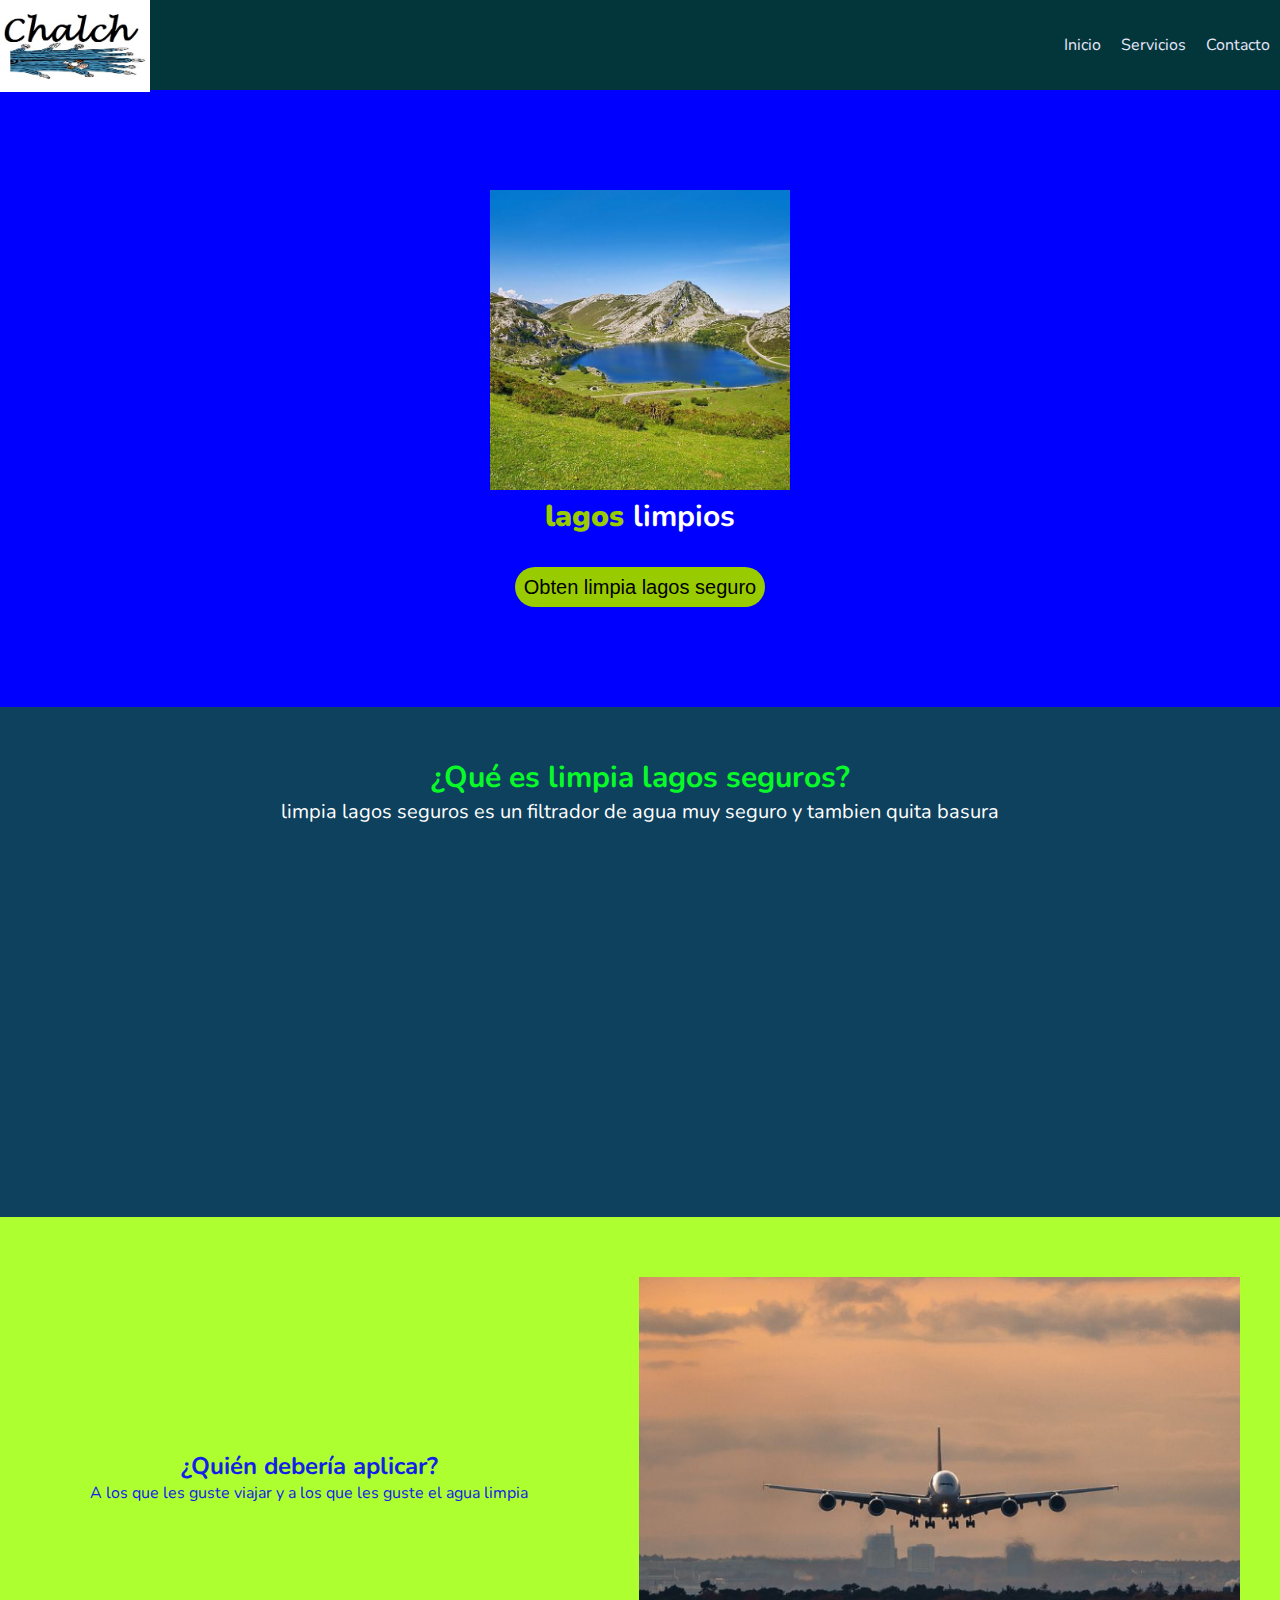
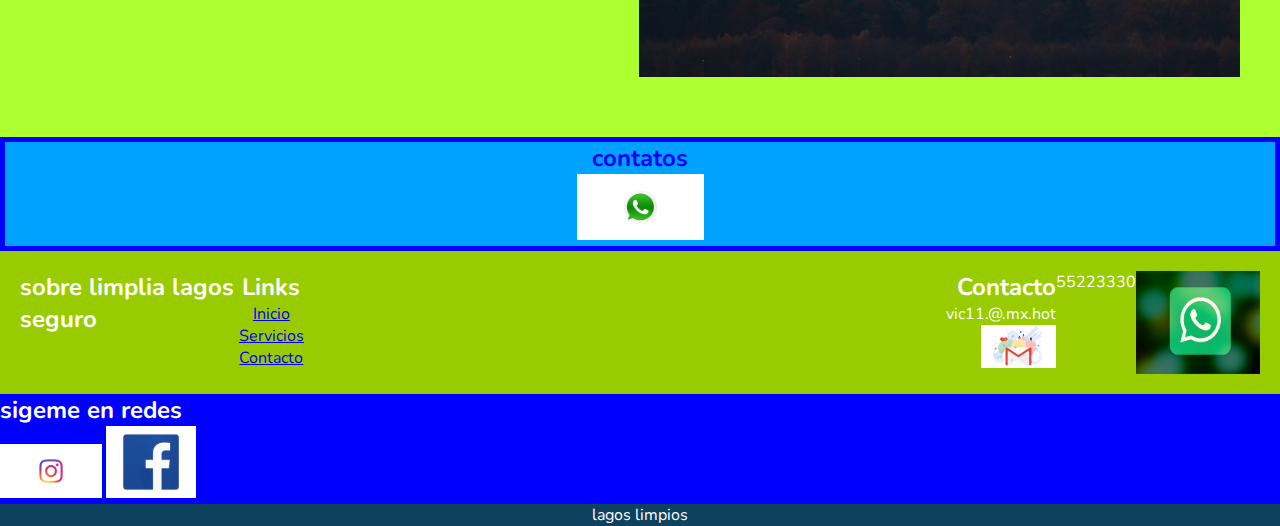
==== index.html @ e297b818 "Add files via upload" ====
<!DOCTYPE html>
<html lang="en">
<head>
    <meta charset="UTF-8">
    <title>laogos limpios</title>
    <link rel="stylesheet" href="estilo.css">
    <link href="https://fonts.googleapis.com/css2?family=Notable&family=Nunito:wght@700&display=swap" rel="stylesheet">
</head>
<body>
<header class="header">
<figure class="logo">
    <img src="img/Logo.jpg.jpg" alt="">
</figure>

<nav class="menu">
    <ul>
        <li> <a href="#princial"> Inicio</a></li>
        <li> <a href="#somos"> Servicios</a></li>
        <li> <a href="#tercera"> Contacto</a></li>
    </ul>
</nav>
</header>

    <section class="principal" id="principal">  
    <img src="img/img2.jpeg" alt="">
    <h1> <strong>lagos </strong>limpios</h1>
    <button class="principal-boton"> Obten limpia lagos seguro</button>        
</section>
<section class="somos" id="somos">
    <h2>¿Qué es limpia lagos seguros?</h2>
    <p>limpia lagos seguros es un filtrador de agua muy seguro y tambien quita basura</p>
    <iframe width="560" height="315" src="https://www.youtube.com/embed/XMvncTxCLB4" frameborder="0" allow="accelerometer; autoplay; encrypted-media; gyroscope; picture-in-picture" allowfullscreen></iframe>
</section>
<!--
<div class="padre">
    <div class="hijo">
            <h3>1</h3>
            <h3>A</h3>
    </div>
    <div class="hijo">2</div>
    <div class="hijo">3</div>
</div>
-->
<section class="aplicar">
<div class="aplicar-detalles">
    <h2>¿Quién debería aplicar?</h2>
    <p> A los que les guste viajar y a los que les guste el agua limpia</p>
</div>
<figure class="aplicar-detalles">
    <img src="img/img6.jpg" alt="">
</figure>
</section>

<section class="tercera" id="tercera">
    <h2>contatos</h2>
    <img src="img/img4.png" alt="" width="10%">
</section>
</body>
<footer>
    <div class="container1">
        <div class="col1-container1">
            <h2>sobre limplia lagos seguro</h2>
        </div>

        <div class="col2-container1">
            <h2>Links</h2>
            <p>
              <a href="#principal">Inicio</a><br>
              <a href="#somos">Servicios</a><br>
              <a href="#tercera">Contacto</a><br> 
        </div>

        <div class="col3-container1">
            <h2>Contacto</h2>
            <div class="row1-contaco">
            <p>vic11.@.mx.hot</p>
            <img src="img/img8.jpg" alt="" width="10%">
            </div>
          

        </div>
        <div class="row2-contacto"></div>
        <p>55223330</p>
        <img src="img/img9.jpg" alt="" width="10%">
    </div> 
     <div>
    <h2>sigeme en redes</h2>
    <div class="row1-redes"></div>
    <img src="img/img10.png" alt="" width="8%">          <img src="img/img11.jpg" alt="" width="7%">

    <div class="container2">
        <p2>lagos limpios</p2>

    </div>
</footer>
</html>
---- estilo.css ----
* {
    margin: 0px;
}

body {
    background: blue;
    color: white;
    font-family: 'Nunito', sans-serif;
}
.header {
    background: rgba(3, 61, 32, 0.884);
    color: bisque;
    display: flex;
    justify-content: space-between;
    height: 90px;
}

.header li {
    height: inherit;
}

.header a {
   color: lavender;
    height: inherit;
    text-decoration: none;
    display: flex;
    align-items: center;
    padding: 0px 10px;
}

.menu {
height: inherit;
}

.logo img {
    width: 150px;
}

ul {
    list-style: none; 
    margin: 0px;
    padding: 0px;
    display: flex;
    height: inherit;
 }

.principal {
    background-image: url(../victor/img/img1.jpg);
    background-size: cover;
    background-repeat: no-repeat;
    color: white;
    text-align: center;
    padding: 100px;
}
h1 {
    font-family: 'Nunito', sans-serif;
    font-size: 30px;
}

h1 strong { 
    color: #99cc00;
}

.principal-boton {
    width: 250px;
    height: 40px;
    background-color: #99cc00;
    border-radius: 24px;
    border: none;
    font-size: 20px;
    cursor: pointer;
    margin-top: 30px;

}

.principal img {
    width: 300px;
}
.somos {
    background: rgb(14, 65, 94);
    color: white;
    text-align: center;
    padding: 50px;
  font-size: 20px;
}

.somos h2 {
    color: rgb(9, 250, 41);
    margin-bottom: 10pm;
}

.somos p {
    margin-bottom: 20px;
}

.principal p {
    font-size: 40px;
}
.principa h1
{ 
    font-size: 50px;
}
/*
.padre {
    background: white;
    display: flex;
    flex-wrap: nowrap;
    flex-direction: row;
    justify-content: center;
    height: 500px;
    align-items: center;
}

.hijo{ 
    background: orange;
    width: 200px;
    height: 200px;
    border:  2px solid yellowgreen;
    font-size: 30px;
    margin: 10px;
    display: flex;
    flex-direction: column;
    justify-content: center;
    align-items: center;
}
*/
.aplicar
{
    height: 500px;
    background: greenyellow;
    display: flex;
    color: rgb(19, 33, 230);
    padding: 10px;
}
.aplicar-detalles{
    width: 50%;
    height: inherit;
    display: flex;
    flex-direction: column;
    justify-content: center;
    align-items: center;
    padding: 0px 30px;
    text-align: center;
}
.aplicar-detalles img {
    height: 80%;
    
}
.tercera{
    text-align: center;
    background: rgb(0, 162, 255);
    color: blue;
    margin: 5px;
}
.container1{
    display: flex;
    background: #99cc00;
    padding: 20px;   
}

.container2{
    background: rgb(14, 65, 94);
    text-align: center;
}


.col1-container1{
    text-align: left;
}

.col2-container1{
    text-align: center;
    
}

.col3-container1{
    text-align: right; 
}
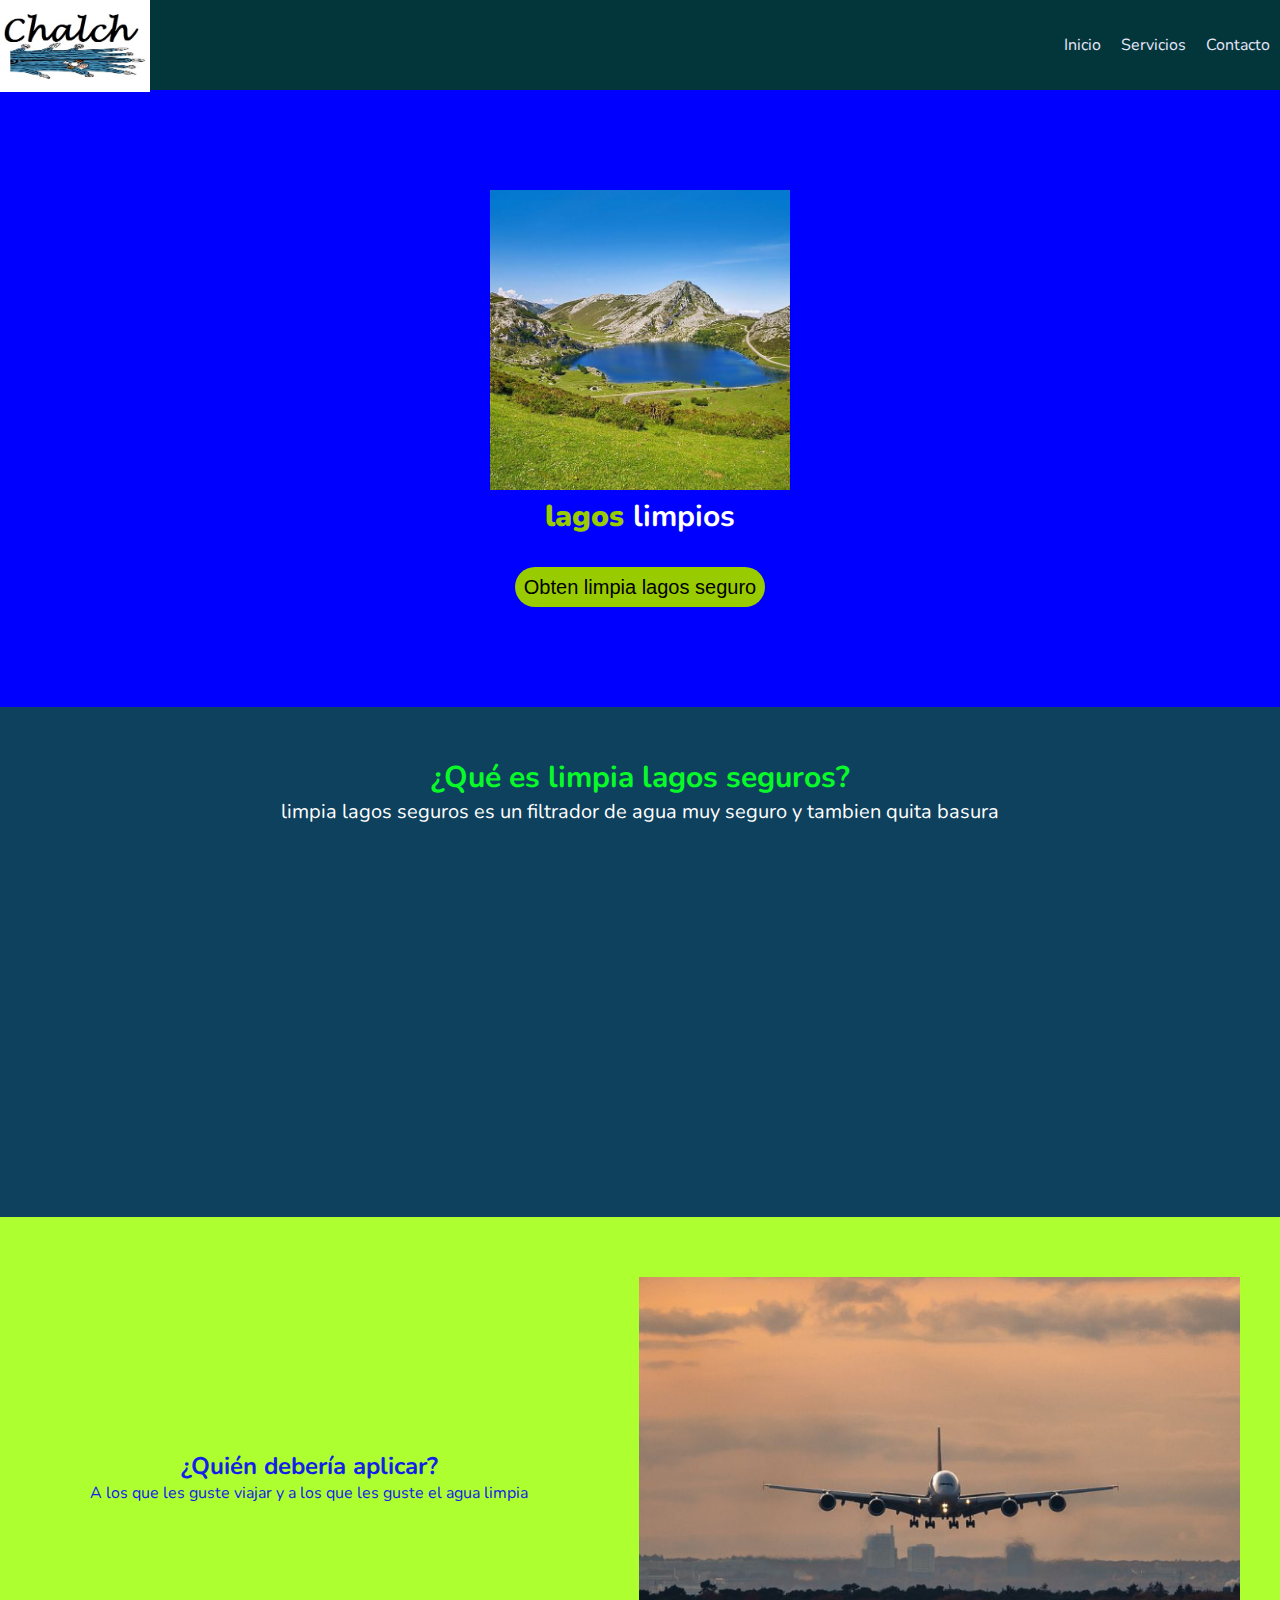
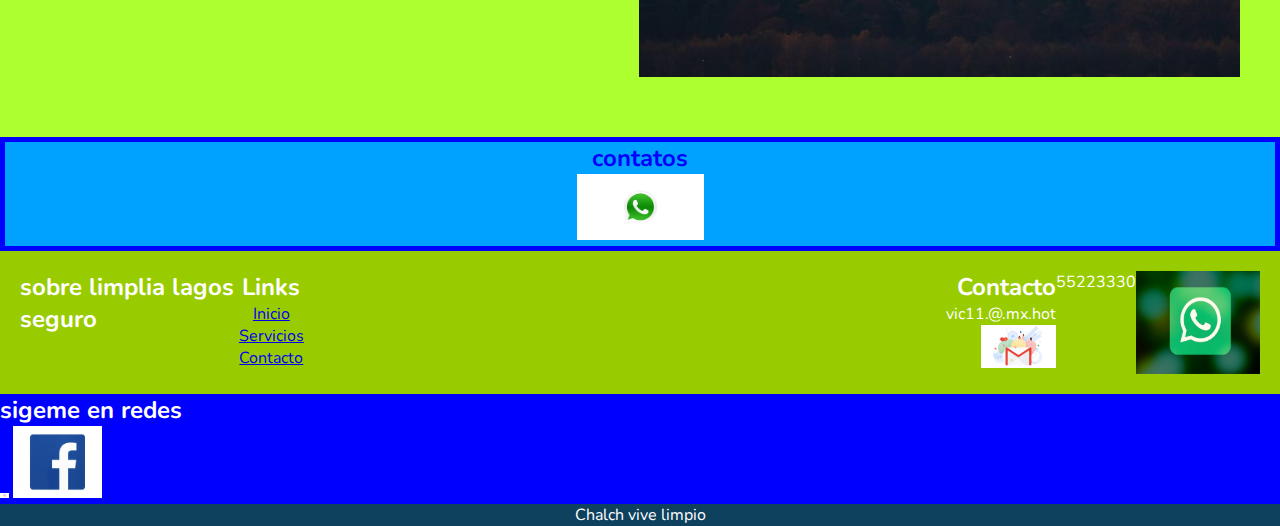
==== commit c87a5d12: "Add files via upload" ====
--- a/index.html
+++ b/index.html
@@ -86,10 +86,10 @@
      <div>
     <h2>sigeme en redes</h2>
     <div class="row1-redes"></div>
-    <img src="img/img10.png" alt="" width="8%">          <img src="img/img11.jpg" alt="" width="7%">
+    <img src="img/img10.png" alt="" width="8.5 %">          <img src="img/img11.jpg" alt="" width="7%">
 
     <div class="container2">
-        <p2>lagos limpios</p2>
+        <p2>Chalch vive limpio</p2>
 
     </div>
 </footer>
